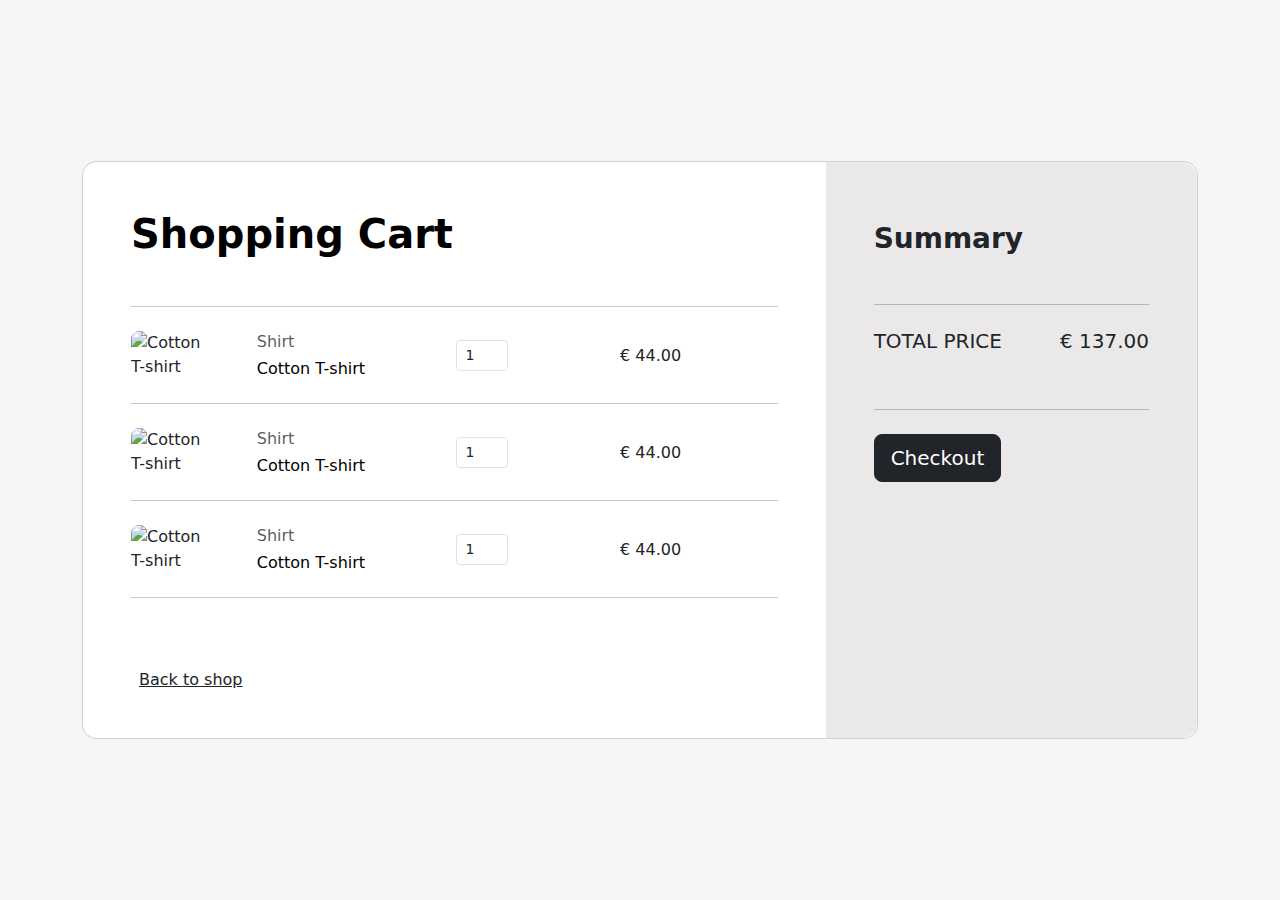
==== cart.html @ f1e0d39f "done" ====
<!DOCTYPE html>
<html lang="en">
<head>
    <meta charset="UTF-8">
    <title>Title</title>
    <meta charset="utf-8">
    <meta name="viewport" content="width=device-width, initial-scale=1">
    <link href="https://cdn.jsdelivr.net/npm/bootstrap@5.2.3/dist/css/bootstrap.min.css" rel="stylesheet">
    <script src="https://cdn.jsdelivr.net/npm/bootstrap@5.2.3/dist/js/bootstrap.bundle.min.js"></script>
    <script src="https://ajax.googleapis.com/ajax/libs/jquery/3.6.1/jquery.min.js"></script>
    <style>
        @media (min-width: 1025px) {
            .h-custom {
                height: 100vh !important;
            }
        }

        .card-registration .select-input.form-control[readonly]:not([disabled]) {
            font-size: 1rem;
            line-height: 2.15;
            padding-left: .75em;
            padding-right: .75em;
        }

        .card-registration .select-arrow {
            top: 13px;
        }

        .bg-grey {
            background-color: #eae8e8;
        }

        @media (min-width: 992px) {
            .card-registration-2 .bg-grey {
                border-top-right-radius: 16px;
                border-bottom-right-radius: 16px;
            }
        }

        @media (max-width: 991px) {
            .card-registration-2 .bg-grey {
                border-bottom-left-radius: 16px;
                border-bottom-right-radius: 16px;
            }
        }
    </style>
</head>

<body>
<section class="h-100 h-custom" style="background-color: whitesmoke;">
    <div class="container py-5 h-100">
        <div class="row d-flex justify-content-center align-items-center h-100">
            <div class="col-12">
                <div class="card card-registration card-registration-2" style="border-radius: 15px;">
                    <div class="card-body p-0">
                        <div class="row g-0">
                            <div class="col-lg-8">
                                <div class="p-5">
                                    <div class="d-flex justify-content-between align-items-center mb-5">
                                        <h1 class="fw-bold mb-0 text-black">Shopping Cart</h1>
                                    </div>
                                    <hr class="my-4">

                                    <div class="row mb-4 d-flex justify-content-between align-items-center">
                                        <div class="col-md-2 col-lg-2 col-xl-2">
                                            <img
                                                    src="https://mdbcdn.b-cdn.net/img/Photos/new-templates/bootstrap-shopping-carts/img5.webp"
                                                    class="img-fluid rounded-3" alt="Cotton T-shirt">
                                        </div>
                                        <div class="col-md-3 col-lg-3 col-xl-3">
                                            <h6 class="text-muted">Shirt</h6>
                                            <h6 class="text-black mb-0">Cotton T-shirt</h6>
                                        </div>
                                        <div class="col-md-3 col-lg-3 col-xl-2 d-flex">
                                            <button class="btn btn-link px-2"
                                                    onclick="this.parentNode.querySelector('input[type=number]').stepDown()">
                                                <i class="fas fa-minus"></i>
                                            </button>

                                            <input id="form1" min="0" name="quantity" value="1" type="number"
                                                   class="form-control form-control-sm" />

                                            <button class="btn btn-link px-2"
                                                    onclick="this.parentNode.querySelector('input[type=number]').stepUp()">
                                                <i class="fas fa-plus"></i>
                                            </button>
                                        </div>
                                        <div class="col-md-3 col-lg-2 col-xl-2 offset-lg-1">
                                            <h6 class="mb-0">€ 44.00</h6>
                                        </div>
                                        <div class="col-md-1 col-lg-1 col-xl-1 text-end">
                                            <a href="#!" class="text-muted"><i class="fas fa-times"></i></a>
                                        </div>
                                    </div>

                                    <hr class="my-4">

                                    <div class="row mb-4 d-flex justify-content-between align-items-center">
                                        <div class="col-md-2 col-lg-2 col-xl-2">
                                            <img
                                                    src="https://mdbcdn.b-cdn.net/img/Photos/new-templates/bootstrap-shopping-carts/img6.webp"
                                                    class="img-fluid rounded-3" alt="Cotton T-shirt">
                                        </div>
                                        <div class="col-md-3 col-lg-3 col-xl-3">
                                            <h6 class="text-muted">Shirt</h6>
                                            <h6 class="text-black mb-0">Cotton T-shirt</h6>
                                        </div>
                                        <div class="col-md-3 col-lg-3 col-xl-2 d-flex">
                                            <button class="btn btn-link px-2"
                                                    onclick="this.parentNode.querySelector('input[type=number]').stepDown()">
                                                <i class="fas fa-minus"></i>
                                            </button>

                                            <input id="form1" min="0" name="quantity" value="1" type="number"
                                                   class="form-control form-control-sm" />

                                            <button class="btn btn-link px-2"
                                                    onclick="this.parentNode.querySelector('input[type=number]').stepUp()">
                                                <i class="fas fa-plus"></i>
                                            </button>
                                        </div>
                                        <div class="col-md-3 col-lg-2 col-xl-2 offset-lg-1">
                                            <h6 class="mb-0">€ 44.00</h6>
                                        </div>
                                        <div class="col-md-1 col-lg-1 col-xl-1 text-end">
                                            <a href="#!" class="text-muted"><i class="fas fa-times"></i></a>
                                        </div>
                                    </div>

                                    <hr class="my-4">

                                    <div class="row mb-4 d-flex justify-content-between align-items-center">
                                        <div class="col-md-2 col-lg-2 col-xl-2">
                                            <img
                                                    src="https://mdbcdn.b-cdn.net/img/Photos/new-templates/bootstrap-shopping-carts/img7.webp"
                                                    class="img-fluid rounded-3" alt="Cotton T-shirt">
                                        </div>
                                        <div class="col-md-3 col-lg-3 col-xl-3">
                                            <h6 class="text-muted">Shirt</h6>
                                            <h6 class="text-black mb-0">Cotton T-shirt</h6>
                                        </div>
                                        <div class="col-md-3 col-lg-3 col-xl-2 d-flex">
                                            <button class="btn btn-link px-2"
                                                    onclick="this.parentNode.querySelector('input[type=number]').stepDown()">
                                                <i class="fas fa-minus"></i>
                                            </button>

                                            <input id="form1" min="0" name="quantity" value="1" type="number"
                                                   class="form-control form-control-sm" />

                                            <button class="btn btn-link px-2"
                                                    onclick="this.parentNode.querySelector('input[type=number]').stepUp()">
                                                <i class="fas fa-plus"></i>
                                            </button>
                                        </div>
                                        <div class="col-md-3 col-lg-2 col-xl-2 offset-lg-1">
                                            <h6 class="mb-0">€ 44.00</h6>
                                        </div>
                                        <div class="col-md-1 col-lg-1 col-xl-1 text-end">
                                            <a href="#!" class="text-muted"><i class="fas fa-times"></i></a>
                                        </div>
                                    </div>

                                    <hr class="my-4">

                                    <div class="pt-5">
                                        <h6 class="mb-0"><a href="index.html" class="text-body"><i
                                                class="fas fa-long-arrow-alt-left me-2"></i>Back to shop</a></h6>
                                    </div>
                                </div>
                            </div>
                            <div class="col-lg-4 bg-grey">
                                <div class="p-5">
                                    <h3 class="fw-bold mb-5 mt-2 pt-1">Summary</h3>
                                    <hr class="my-4">
                                    <div class="d-flex justify-content-between mb-5">
                                        <h5 class="text-uppercase">Total price</h5>
                                        <h5>€ 137.00</h5>
                                    </div>
                                    <hr class="my-4">
                                    <button type="button" class="btn btn-dark btn-block btn-lg"
                                            data-mdb-ripple-color="dark">Checkout</button>

                                </div>
                            </div>
                        </div>
                    </div>
                </div>
            </div>
        </div>
    </div>
</section>
<script src="../Ajax/Account/account.js"></script>
</body>

</html>
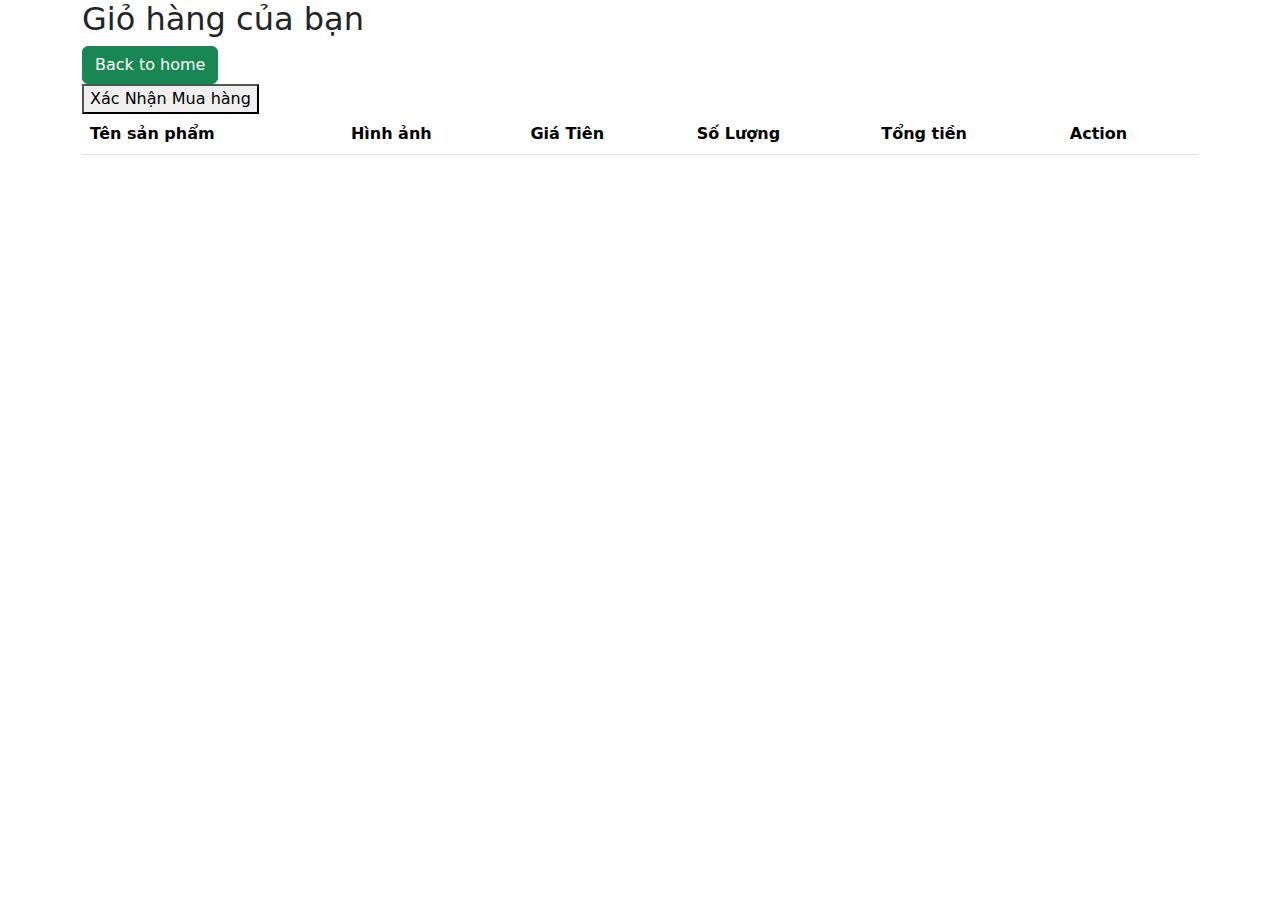
==== commit e9d3848e: "done" ====
--- a/cart.html
+++ b/cart.html
@@ -47,150 +47,30 @@
 </head>
 
 <body>
-<section class="h-100 h-custom" style="background-color: whitesmoke;">
-    <div class="container py-5 h-100">
-        <div class="row d-flex justify-content-center align-items-center h-100">
-            <div class="col-12">
-                <div class="card card-registration card-registration-2" style="border-radius: 15px;">
-                    <div class="card-body p-0">
-                        <div class="row g-0">
-                            <div class="col-lg-8">
-                                <div class="p-5">
-                                    <div class="d-flex justify-content-between align-items-center mb-5">
-                                        <h1 class="fw-bold mb-0 text-black">Shopping Cart</h1>
-                                    </div>
-                                    <hr class="my-4">
 
-                                    <div class="row mb-4 d-flex justify-content-between align-items-center">
-                                        <div class="col-md-2 col-lg-2 col-xl-2">
-                                            <img
-                                                    src="https://mdbcdn.b-cdn.net/img/Photos/new-templates/bootstrap-shopping-carts/img5.webp"
-                                                    class="img-fluid rounded-3" alt="Cotton T-shirt">
-                                        </div>
-                                        <div class="col-md-3 col-lg-3 col-xl-3">
-                                            <h6 class="text-muted">Shirt</h6>
-                                            <h6 class="text-black mb-0">Cotton T-shirt</h6>
-                                        </div>
-                                        <div class="col-md-3 col-lg-3 col-xl-2 d-flex">
-                                            <button class="btn btn-link px-2"
-                                                    onclick="this.parentNode.querySelector('input[type=number]').stepDown()">
-                                                <i class="fas fa-minus"></i>
-                                            </button>
+<div class="container">
+    <h2>Giỏ hàng của bạn </h2>
+    <a class="btn btn-success" href="categories.html"> Back to home</a> <br>
+    <button onclick="createbill()"> Xác Nhận Mua hàng </button>
+    <table class="table">
+        <thead>
+        <tr>
+            <th>Tên sản phẩm</th>
+            <th>Hình ảnh </th>
+            <th>Giá Tiên </th>
+            <th>Số Lượng </th>
+            <th>Tổng tiền </th>
+            <th>Action </th>
 
-                                            <input id="form1" min="0" name="quantity" value="1" type="number"
-                                                   class="form-control form-control-sm" />
+        </tr>
+        </thead>
+        <tbody id="showcart">
 
-                                            <button class="btn btn-link px-2"
-                                                    onclick="this.parentNode.querySelector('input[type=number]').stepUp()">
-                                                <i class="fas fa-plus"></i>
-                                            </button>
-                                        </div>
-                                        <div class="col-md-3 col-lg-2 col-xl-2 offset-lg-1">
-                                            <h6 class="mb-0">€ 44.00</h6>
-                                        </div>
-                                        <div class="col-md-1 col-lg-1 col-xl-1 text-end">
-                                            <a href="#!" class="text-muted"><i class="fas fa-times"></i></a>
-                                        </div>
-                                    </div>
-
-                                    <hr class="my-4">
-
-                                    <div class="row mb-4 d-flex justify-content-between align-items-center">
-                                        <div class="col-md-2 col-lg-2 col-xl-2">
-                                            <img
-                                                    src="https://mdbcdn.b-cdn.net/img/Photos/new-templates/bootstrap-shopping-carts/img6.webp"
-                                                    class="img-fluid rounded-3" alt="Cotton T-shirt">
-                                        </div>
-                                        <div class="col-md-3 col-lg-3 col-xl-3">
-                                            <h6 class="text-muted">Shirt</h6>
-                                            <h6 class="text-black mb-0">Cotton T-shirt</h6>
-                                        </div>
-                                        <div class="col-md-3 col-lg-3 col-xl-2 d-flex">
-                                            <button class="btn btn-link px-2"
-                                                    onclick="this.parentNode.querySelector('input[type=number]').stepDown()">
-                                                <i class="fas fa-minus"></i>
-                                            </button>
-
-                                            <input id="form1" min="0" name="quantity" value="1" type="number"
-                                                   class="form-control form-control-sm" />
-
-                                            <button class="btn btn-link px-2"
-                                                    onclick="this.parentNode.querySelector('input[type=number]').stepUp()">
-                                                <i class="fas fa-plus"></i>
-                                            </button>
-                                        </div>
-                                        <div class="col-md-3 col-lg-2 col-xl-2 offset-lg-1">
-                                            <h6 class="mb-0">€ 44.00</h6>
-                                        </div>
-                                        <div class="col-md-1 col-lg-1 col-xl-1 text-end">
-                                            <a href="#!" class="text-muted"><i class="fas fa-times"></i></a>
-                                        </div>
-                                    </div>
-
-                                    <hr class="my-4">
-
-                                    <div class="row mb-4 d-flex justify-content-between align-items-center">
-                                        <div class="col-md-2 col-lg-2 col-xl-2">
-                                            <img
-                                                    src="https://mdbcdn.b-cdn.net/img/Photos/new-templates/bootstrap-shopping-carts/img7.webp"
-                                                    class="img-fluid rounded-3" alt="Cotton T-shirt">
-                                        </div>
-                                        <div class="col-md-3 col-lg-3 col-xl-3">
-                                            <h6 class="text-muted">Shirt</h6>
-                                            <h6 class="text-black mb-0">Cotton T-shirt</h6>
-                                        </div>
-                                        <div class="col-md-3 col-lg-3 col-xl-2 d-flex">
-                                            <button class="btn btn-link px-2"
-                                                    onclick="this.parentNode.querySelector('input[type=number]').stepDown()">
-                                                <i class="fas fa-minus"></i>
-                                            </button>
-
-                                            <input id="form1" min="0" name="quantity" value="1" type="number"
-                                                   class="form-control form-control-sm" />
-
-                                            <button class="btn btn-link px-2"
-                                                    onclick="this.parentNode.querySelector('input[type=number]').stepUp()">
-                                                <i class="fas fa-plus"></i>
-                                            </button>
-                                        </div>
-                                        <div class="col-md-3 col-lg-2 col-xl-2 offset-lg-1">
-                                            <h6 class="mb-0">€ 44.00</h6>
-                                        </div>
-                                        <div class="col-md-1 col-lg-1 col-xl-1 text-end">
-                                            <a href="#!" class="text-muted"><i class="fas fa-times"></i></a>
-                                        </div>
-                                    </div>
-
-                                    <hr class="my-4">
-
-                                    <div class="pt-5">
-                                        <h6 class="mb-0"><a href="index.html" class="text-body"><i
-                                                class="fas fa-long-arrow-alt-left me-2"></i>Back to shop</a></h6>
-                                    </div>
-                                </div>
-                            </div>
-                            <div class="col-lg-4 bg-grey">
-                                <div class="p-5">
-                                    <h3 class="fw-bold mb-5 mt-2 pt-1">Summary</h3>
-                                    <hr class="my-4">
-                                    <div class="d-flex justify-content-between mb-5">
-                                        <h5 class="text-uppercase">Total price</h5>
-                                        <h5>€ 137.00</h5>
-                                    </div>
-                                    <hr class="my-4">
-                                    <button type="button" class="btn btn-dark btn-block btn-lg"
-                                            data-mdb-ripple-color="dark">Checkout</button>
-
-                                </div>
-                            </div>
-                        </div>
-                    </div>
-                </div>
-            </div>
-        </div>
-    </div>
-</section>
+        </tbody>
+    </table>
+</div>
 <script src="../Ajax/Account/account.js"></script>
+<script src="Ajax/Product/product.js"></script>
 </body>
 
 </html>